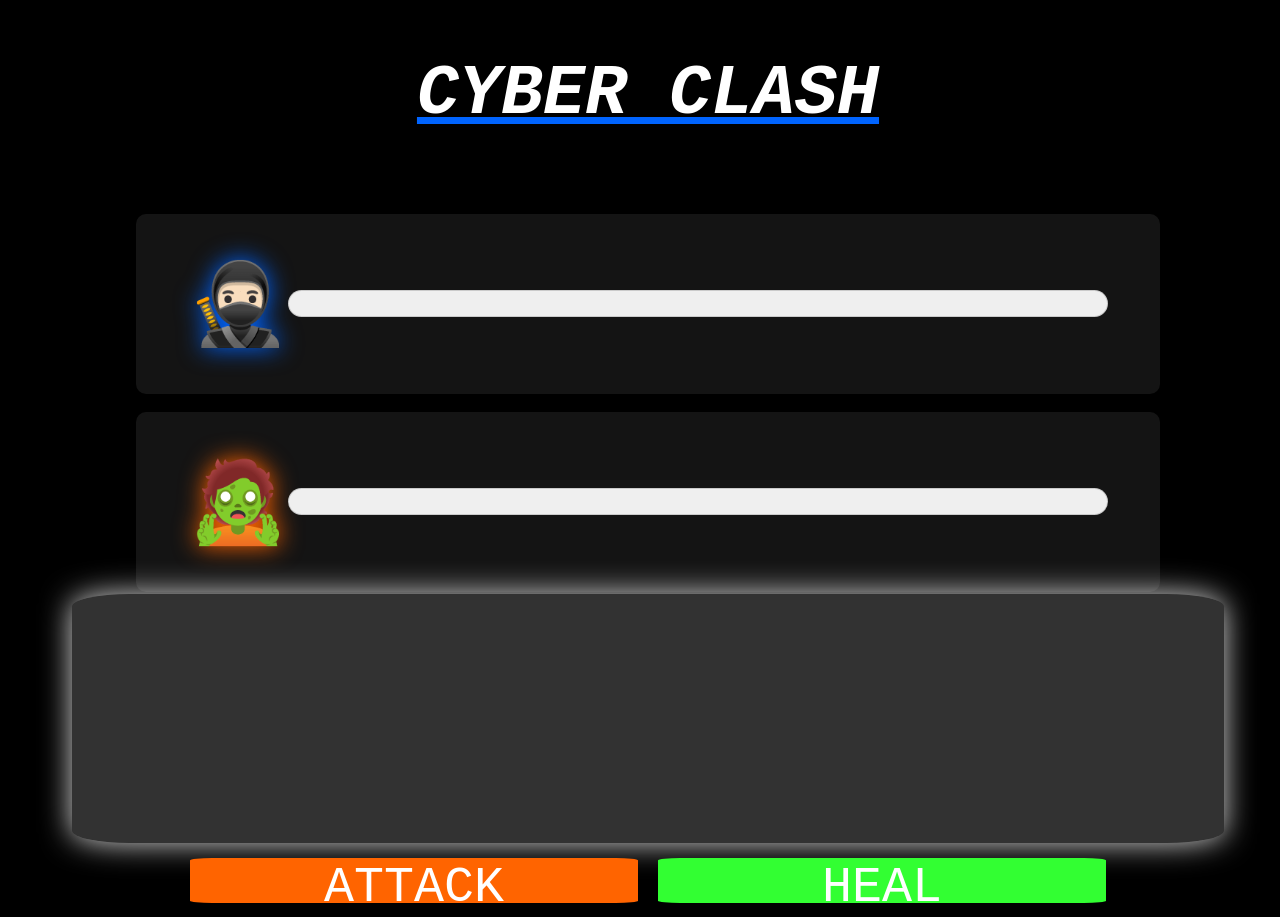
==== game.html @ b9092021 "Remove attributes from health meter elements" ====
<!DOCTYPE html>

<html>
<head>
  <meta http-equiv="CONTENT-TYPE" content="text/html; charset=UTF-8">
  <title>Cyber Clash</title>
  <link rel="stylesheet" href="styles/game.css">
</head>
<body>
  <h1 id="gameName">CYBER CLASH</h1>
  <div id="player">
    <p class="character">🥷🏻</p>
    <meter class="health"></meter>
  </div>
  <br>
  <div id="enemy">
    <p class="character" id="opponent">🧟</p>
    <meter class="health"></meter>
  </div>
  <div id="msgBox">
    <p id="msg"></p>
  </div>
  <div id="btns">
    <button onclick="attack(enemy_hp)" id="attackBtn">ATTACK</button>
    <button onclick="heal(player_hp)" id="healBtn">HEAL</button>
  </div>
  <script src="scripts/game.js"></script>
</body>
</html>
---- styles/game.css ----
html{
  height: 100vh;
  width: 100vw;
}
body{
  background: rgb(0,0,0);
  display: flex;
  flex-direction: column;
  justify-content: center;
  align-items: center;
  height: 100%;
  width: 100%;
}
#gameName{
  color: rgb(255,255,255);
  font-family: Monospace;
  text-align: center;
  font-size: 70px;
  margin-bottom: 80px;
  text-decoration: underline rgb(0,100,255);
  font-style: italic;
  transition: 0.5s ease;
}
#player,#enemy{
  display: flex;
  flex-direction: row;
  justify-content: center;
  align-items: center;
  height: 20%;
  width: 80%;
  background: rgb(20,20,20);
  border-radius: 10px;
}
#enemy{
  margin-bottom: 2px;
}
.character{
  font-size: 80px;
  text-shadow: 0 0 25px rgb(0,100,255);
  position:  relative;
  left: 200;
}
#opponent{
  text-shadow: 0 0 25px rgb(255,100,0);
}
.health{
  width: 80%;
  height: 30%;
  border-radius: 10%;
}
#btns{
  height: 5vh;
  width: 80vw;
  display: flex;
  flex-direction: row;
  justify-content: center;
  align-items: center;
  margin: 5px;
  margin-top: 15px;
}
#btns button{
  height: 5vh;
  width: 35vw;
  border-radius: 5%;
  font-size: 50px;
  font-family: monospace;
  color: rgb(255,255,255);
  margin: 10px;
  cursor: pointer;
  border: none;
  transition: 0.5s ease;
}
#attackBtn{
  background: rgb(255,100,0);
}
#healBtn{
  background: rgb(50,255,50);
}
#msgBox{
  height: 30vh;
  width: 90vw;
  color: rgb(255,255,255);
  font-size: 60px;
  text-align: center;
  font-family: Monospace;
  background: rgb(50,50,50);
  border-radius: 5%;
  box-shadow: 0 0 30px rgb(220,220,220);
}
#gameName:hover{
  transform: scale(1.04);
}
#btns button:hover{
  transform: scale(1.05);
}
#attackBtn:hover{
  box-shadow: 0 0 25px rgb(255,90,0);
}
#healBtn:hover{
  box-shadow: 0 0 25px rgb(40,255,40);
}
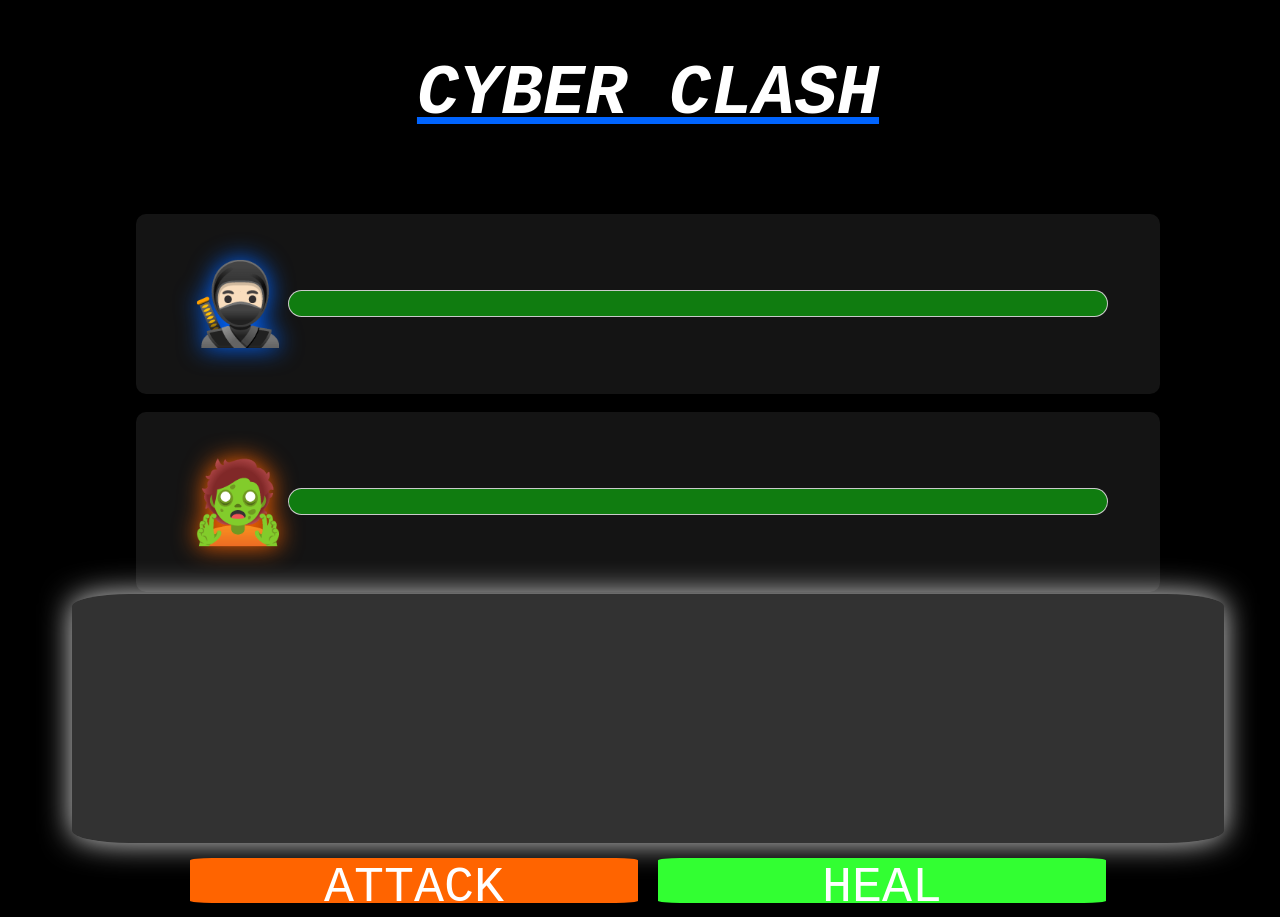
==== commit 5a1ad726: "Add viewport meta tag for responsive design" ====
--- a/game.html
+++ b/game.html
@@ -3,6 +3,7 @@
 <html>
 <head>
   <meta http-equiv="CONTENT-TYPE" content="text/html; charset=UTF-8">
+  <meta name="viewport" content="width=device-width, initial-scale=1.0, maximum-scale=1.0, user-scalable=no">
   <title>Cyber Clash</title>
   <link rel="stylesheet" href="styles/game.css">
 </head>
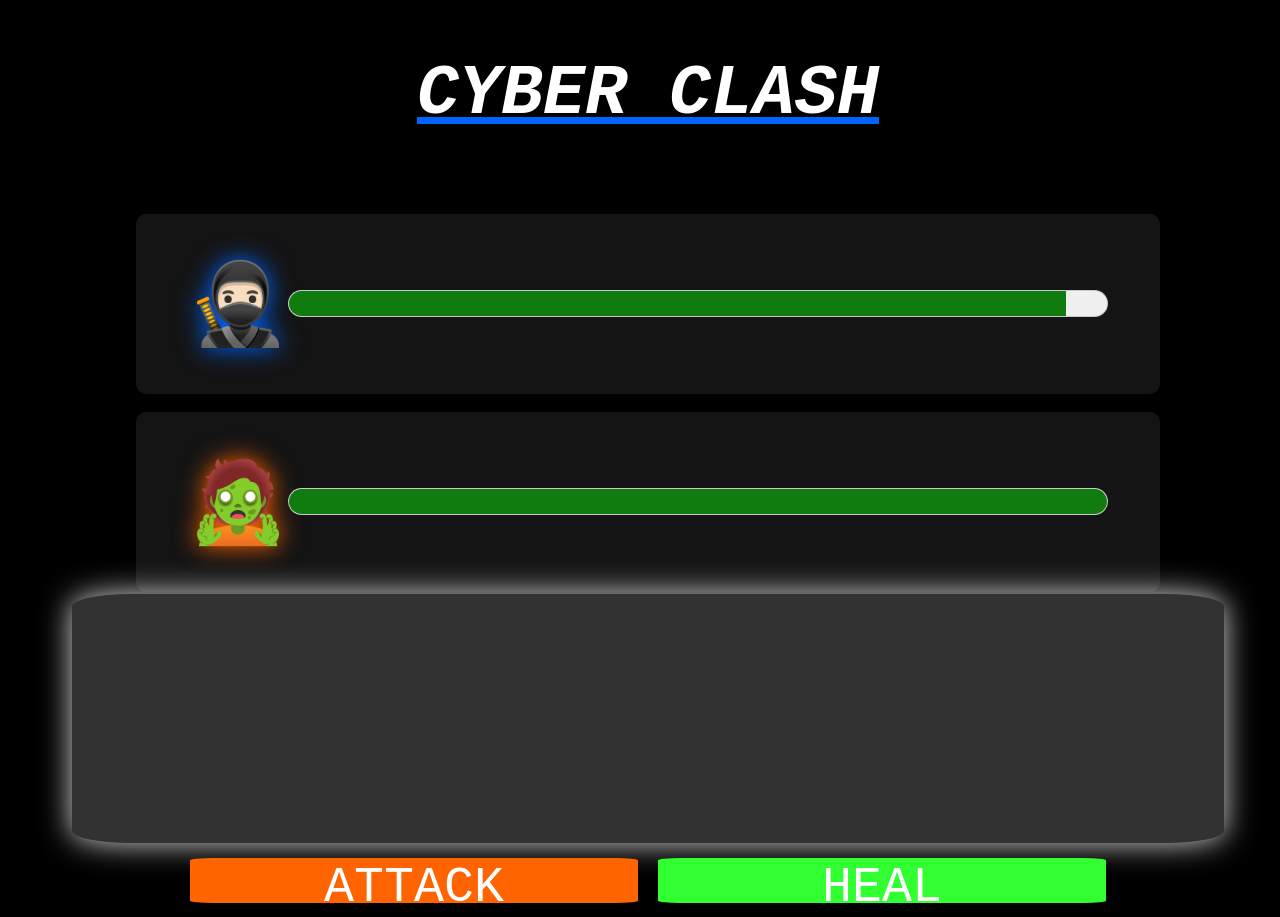
==== commit 6652e658: "Remove viewport meta tag from game.html Removed viewport meta tag to adjust scaling behavior." ====
--- a/game.html
+++ b/game.html
@@ -3,7 +3,6 @@
 <html>
 <head>
   <meta http-equiv="CONTENT-TYPE" content="text/html; charset=UTF-8">
-  <meta name="viewport" content="width=device-width, initial-scale=1.0, maximum-scale=1.0, user-scalable=no">
   <title>Cyber Clash</title>
   <link rel="stylesheet" href="styles/game.css">
 </head>
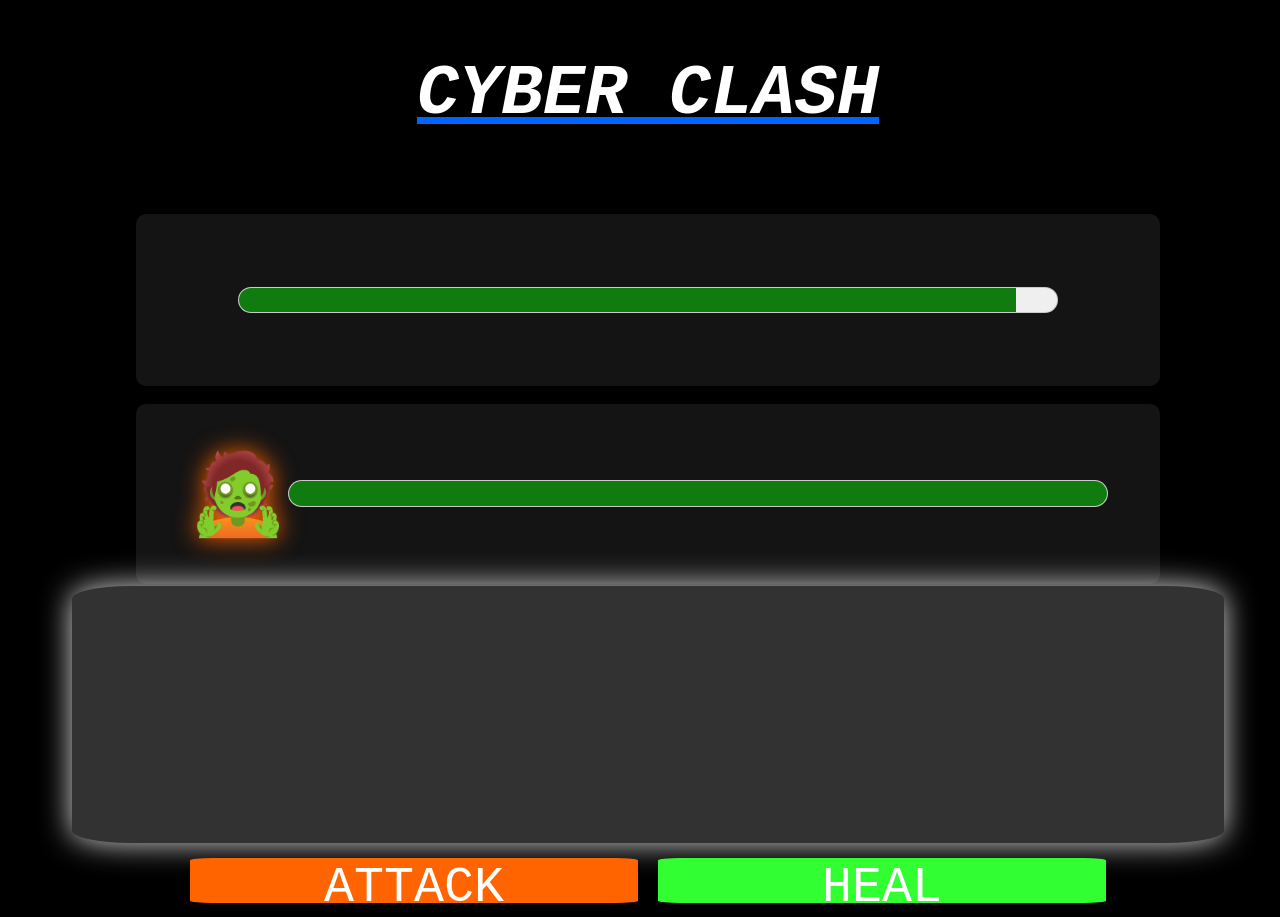
==== commit 47233e93: "Update character element in game.html" ====
--- a/game.html
+++ b/game.html
@@ -9,7 +9,7 @@
 <body>
   <h1 id="gameName">CYBER CLASH</h1>
   <div id="player">
-    <p class="character">🥷🏻</p>
+    <p class="character" id="pl"></p>
     <meter class="health"></meter>
   </div>
   <br>
@@ -23,6 +23,7 @@
   <div id="btns">
     <button onclick="attack(enemy_hp)" id="attackBtn">ATTACK</button>
     <button onclick="heal(player_hp)" id="healBtn">HEAL</button>
+    <button onclick="reset()"  style="display:none"id="resetBtn">RESET</button>
   </div>
   <script src="scripts/game.js"></script>
 </body>
--- a/styles/game.css
+++ b/styles/game.css
@@ -76,6 +76,9 @@
 #healBtn{
   background: rgb(50,255,50);
 }
+#resetBtn{
+  background: rgb(255,230,0);
+}
 #msgBox{
   height: 30vh;
   width: 90vw;
@@ -98,4 +101,7 @@
 }
 #healBtn:hover{
   box-shadow: 0 0 25px rgb(40,255,40);
-}+}
+#resetBtn:hover{
+  box-shadow: 0 0 25px rgb(245,230,0);
+}
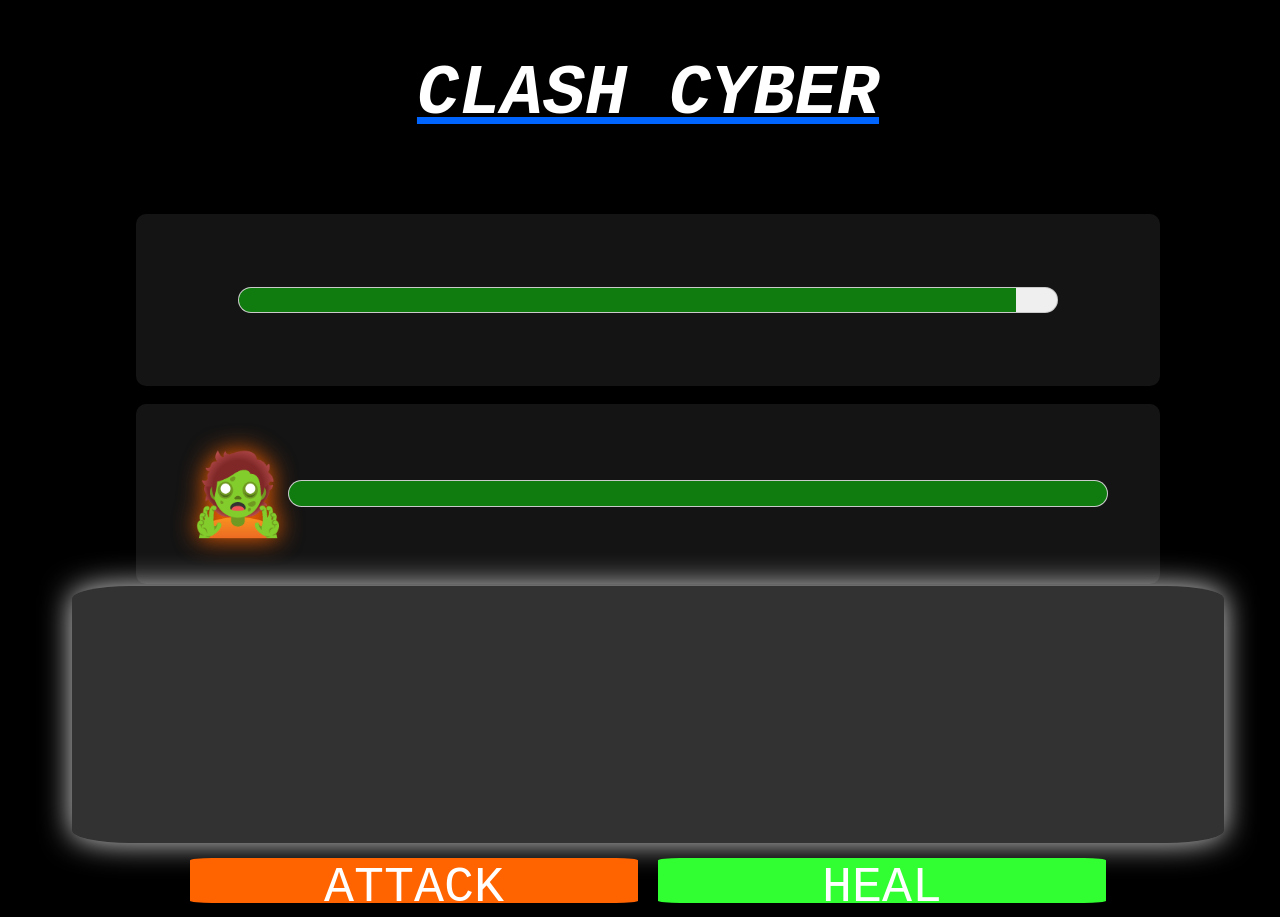
==== commit 37af6a1a: "Rename game title and header from 'Cyber Clash' to 'Clash Cyber'" ====
--- a/game.html
+++ b/game.html
@@ -3,11 +3,11 @@
 <html>
 <head>
   <meta http-equiv="CONTENT-TYPE" content="text/html; charset=UTF-8">
-  <title>Cyber Clash</title>
+  <title>Clash Cyber</title>
   <link rel="stylesheet" href="styles/game.css">
 </head>
 <body>
-  <h1 id="gameName">CYBER CLASH</h1>
+  <h1 id="gameName">CLASH CYBER</h1>
   <div id="player">
     <p class="character" id="pl"></p>
     <meter class="health"></meter>
